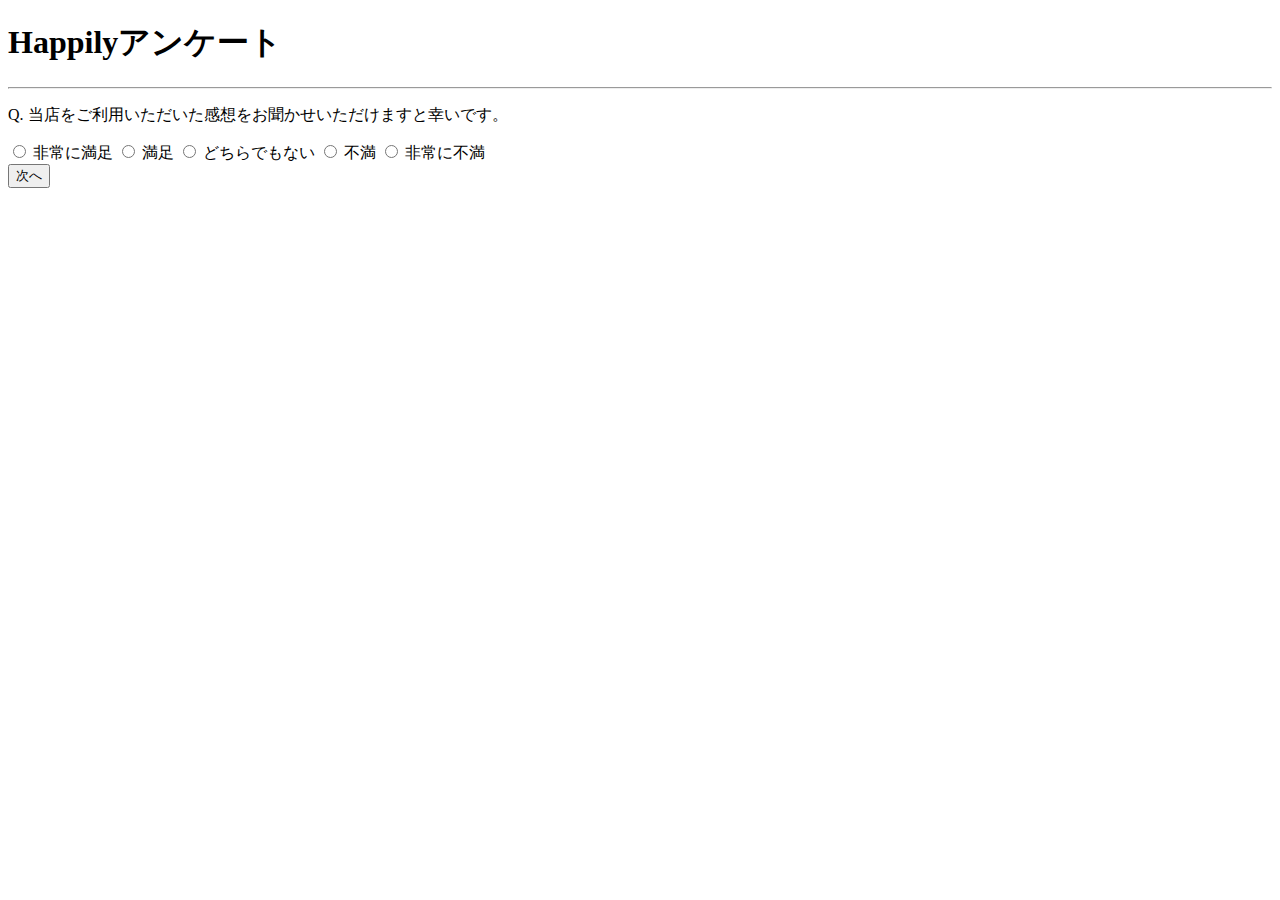
==== index.html @ ba427260 "Create index.html" ====
<!DOCTYPE html>
<html lang="ja">
<head>
    <meta charset="UTF-8">
    <meta name="viewport" content="width=device-width, initial-scale=1.0">
    <title>テストアンケート</title>
    <link rel="stylesheet" href="styles.css">
    <link href="https://fonts.googleapis.com/css2?family=Roboto:wght@400;700&display=swap" rel="stylesheet">

</head>
<body>
    <div class="container">

        <!-- アンケートセクション -->
        <div id="surveySection">
            <h1>Happilyアンケート</h1>
            <hr>
            <p class="question">Q. 当店をご利用いただいた感想をお聞かせいただけますと幸いです。</p>

            <!-- 評価の選択 -->
            <div class="radio-group">
                <label><input type="radio" name="rating" value="5"> 非常に満足</label>
                <label><input type="radio" name="rating" value="4"> 満足</label>
                <label><input type="radio" name="rating" value="3"> どちらでもない</label>
                <label><input type="radio" name="rating" value="2"> 不満</label>
                <label><input type="radio" name="rating" value="1"> 非常に不満</label>
            </div>

            <!-- 次へボタン -->
            <button class="submit-button" onclick="handleNext()">次へ</button>
        </div>

        <!-- Googleマップ案内セクション -->
        <div id="googleMapSection" style="display:none;">
            <h1>お客様アンケート</h1>
            <hr>
            <p>Googleにて具体的な内容をお聞かせください。<br>※数秒後に自動的にGoogleビジネスプロフィールのレビュー画面に遷移致します。</p>
            <button class="submit-button" onclick="redirectToGoogle()">移動する</button>
        </div>

        <p id="selectedRatingDisplay" style="display: none;"></p>

        <!-- Thank you画面 -->
        <div id="thankYouSection" style="display: none;">
            <h1>ありがとうございます</h1>
            <hr>
            <p>アンケートのご回答ありがとうございました。</p>
        </div>
    </div>

    <script src="script.js"></script>
</body>
</html>
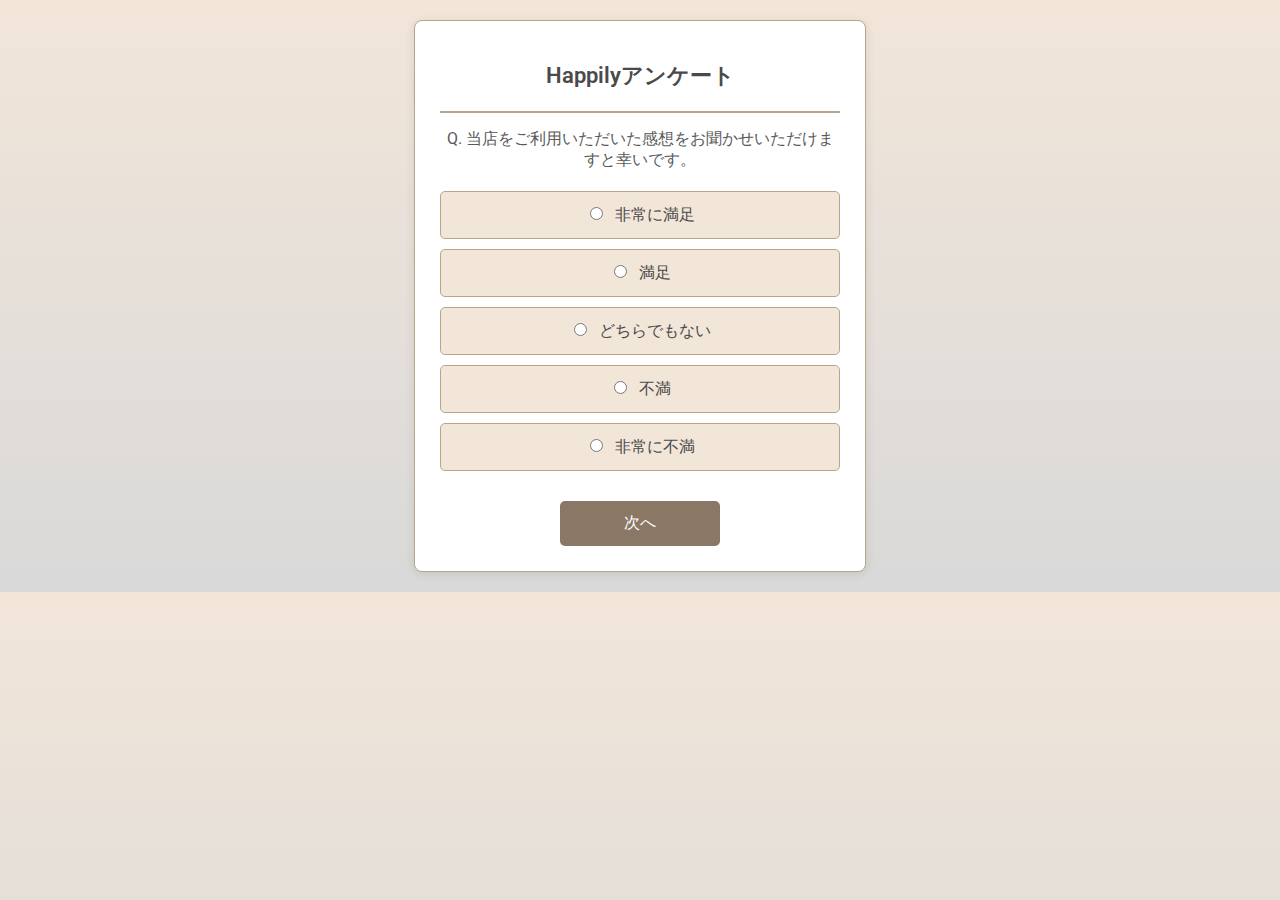
==== commit 63ccb14a: "Update index.html" ====
--- a/index.html
+++ b/index.html
@@ -33,10 +33,15 @@
         <!-- Googleマップ案内セクション -->
         <div id="googleMapSection" style="display:none;">
             <h1>お客様アンケート</h1>
-            <hr>
-            <p>Googleにて具体的な内容をお聞かせください。<br>※数秒後に自動的にGoogleビジネスプロフィールのレビュー画面に遷移致します。</p>
-            <button class="submit-button" onclick="redirectToGoogle()">移動する</button>
-        </div>
+<div id="googleMapSection" style="display:none;">
+    <h1>お客様アンケート</h1>
+    <hr>
+    <p>Googleにて具体的な内容をお聞かせください。<br>下のボタンを押すとGoogleマップに移動し、レビューを投稿できます。</p>
+
+    <!-- Googleマップで評価を投稿するボタン -->
+    <button class="submit-button" onclick="openInGoogleMapsApp()">評価を投稿する</button>
+</div>
+
 
         <p id="selectedRatingDisplay" style="display: none;"></p>
 
--- a/styles.css
+++ b/styles.css
@@ -0,0 +1,150 @@
+body {
+    font-family: 'Roboto', Arial, sans-serif;
+    background: linear-gradient(to bottom, #f2e6d9, #d9d9d9); /* æŸ”ã‚‰ã‹ã„ãƒ™ãƒ¼ã‚¸ãƒ¥ã‹ã‚‰ã‚°ãƒ¬ãƒ¼ã¸ã®ã‚°ãƒ©ãƒ‡ãƒ¼ã‚·ãƒ§ãƒ³ */
+    color: #3e3e3e;
+    margin: 0;
+    padding: 0;
+}
+
+.container {
+    max-width: 400px;
+    margin: 20px auto;
+    padding: 25px;
+    background-color: #ffffff;
+    border-radius: 8px;
+    box-shadow: 0 2px 10px rgba(0, 0, 0, 0.1);
+    border: 1px solid #b8a689;
+    text-align: center; /* ã‚³ãƒ³ãƒ†ãƒŠå†…ã®è¦ç´ ã‚’ä¸­å¤®æƒãˆ */
+}
+
+h1 {
+    font-size: 22px;
+    text-align: center;
+    color: #4a4a4a; /* è½ã¡ç€ã„ãŸã‚°ãƒ¬ãƒ¼ */
+    margin-bottom: 20px;
+    font-weight: 600;
+}
+
+hr {
+    border: none;
+    border-top: 2px solid #b8a689; /* æŽ§ãˆã‚ãªãƒ–ãƒ©ã‚¦ãƒ³ã®ãƒ©ã‚¤ãƒ³ */
+    margin: 15px 0;
+}
+
+.question {
+    font-size: 16px;
+    color: #5a5a5a; /* è½ã¡ç€ã„ãŸãƒ€ãƒ¼ã‚¯ã‚°ãƒ¬ãƒ¼ */
+    margin-bottom: 20px;
+}
+
+.radio-group label {
+    display: block;
+    background-color: #f2e6d9; /* ãƒ™ãƒ¼ã‚¸ãƒ¥ã®èƒŒæ™¯ */
+    border: 1px solid #b8a689;
+    padding: 12px;
+    border-radius: 5px;
+    margin-bottom: 10px;
+    cursor: pointer;
+    transition: background-color 0.3s, border-color 0.3s;
+    font-size: 16px;
+    color: #4a4a4a; /* è½ã¡ç€ã„ãŸæ–‡å­—è‰² */
+}
+
+.radio-group label:hover {
+    background-color: #e0d1b5; /* ã‚‚ã†å°‘ã—æ¿ƒã„ãƒ™ãƒ¼ã‚¸ãƒ¥ */
+    border-color: #8b7765;
+}
+
+.radio-group input[type="radio"] {
+    margin-right: 8px;
+}
+
+#commentSection {
+    margin-top: 20px;
+}
+
+.submit-button {
+    display: block;
+    width: 40%;
+    margin: 30px auto 0;
+    padding: 12px;
+    background-color: #8b7765; /* è½ã¡ç€ã„ãŸèŒ¶è‰² */
+    color: white;
+    border: none;
+    border-radius: 5px;
+    cursor: pointer;
+    transition: box-shadow 0.3s, transform 0.1s;
+    font-size: 16px;
+    text-align: center;
+}
+
+.submit-button:hover {
+    box-shadow: 0 3px 8px rgba(139, 119, 101, 0.3); /* èŒ¶è‰²ã®æŽ§ãˆã‚ãªå½± */
+    transform: translateY(-2px);
+}
+
+.submit-button:active {
+    transform: translateY(2px) scale(0.98);
+    box-shadow: 0 2px 5px rgba(139, 119, 101, 0.2);
+}
+
+textarea {
+    width: 100%;
+    padding: 12px;
+    border-radius: 5px;
+    border: 1px solid #b8a689;
+    margin-top: 10px;
+    font-size: 16px;
+    background-color: #f2e6d9; /* æŸ”ã‚‰ã‹ã„ãƒ™ãƒ¼ã‚¸ãƒ¥ */
+    color: #4a4a4a;
+    box-sizing: border-box;
+    height: 100px;
+}
+
+.selected-rating {
+    font-size: 16px;
+    color: #4a4a4a;
+    font-weight: 500;
+    padding: 10px;
+    border: 1px solid #b8a689;
+    border-radius: 5px;
+    background-color: #f2e6d9;
+    width: 100%; /* å¹…ã‚’100%ã« */
+    max-width: 300px;
+    margin: 0 auto 20px; /* ã‚³ãƒ³ãƒ†ãƒŠå†…ã§ä¸­å¤®é…ç½® */
+    text-align: center;
+}
+
+textarea::placeholder {
+    color: rgba(74, 74, 74, 0.5); /* åŠé€æ˜Žã®ãƒ†ã‚­ã‚¹ãƒˆè‰² */
+    font-style: italic; /* ãƒ—ãƒ¬ãƒ¼ã‚¹ãƒ›ãƒ«ãƒ€ãƒ¼ã‚’ã‚¤ã‚¿ãƒªãƒƒã‚¯ã« */
+}
+
+
+.selected-rating::before {
+    content: "ç›†"; /* å’Œã®é›°å›²æ°—ã‚’ã‚¤ãƒ¡ãƒ¼ã‚¸ã—ãŸã‚¢ã‚¤ã‚³ãƒ³ */
+    color: #8b7765;
+    margin-right: 6px;
+    font-size: 18px;
+}
+
+/* ãƒ¢ãƒã‚¤ãƒ«å‘ã‘ã®ãƒ¡ãƒ‡ã‚£ã‚¢ã‚¯ã‚¨ãƒª */
+@media (max-width: 480px) {
+    .container {
+        width: 90%;
+        margin: 10px auto;
+    }
+
+    h1 {
+        font-size: 20px;
+    }
+
+    .submit-button {
+        width: 60%;
+    }
+
+    .radio-group label {
+        padding: 10px;
+        font-size: 15px;
+    }
+}
